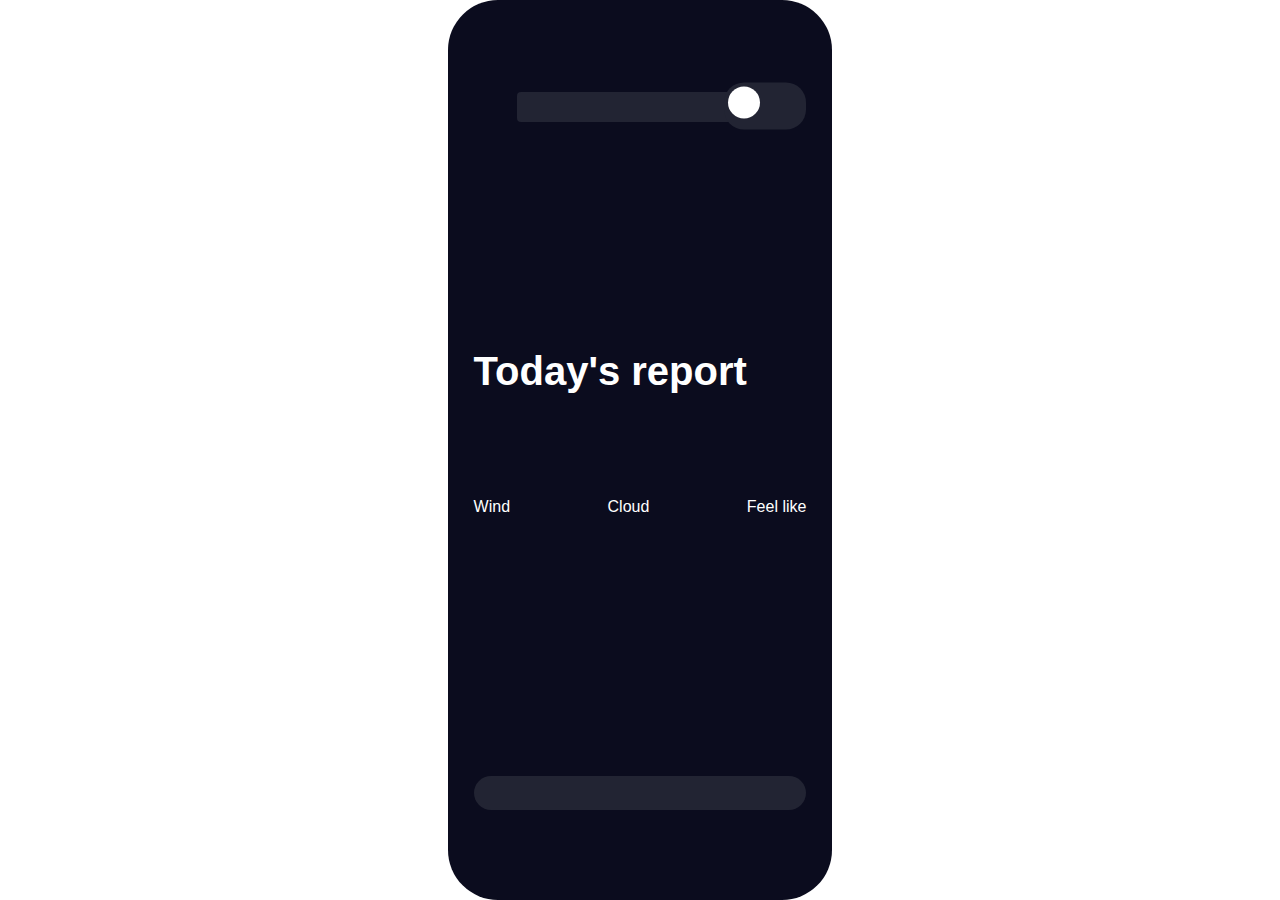
==== index.html @ 8982b8f5 "Feat: add back to home function" ====
<!DOCTYPE html>
<html lang="en">
<head>
    <meta charset="UTF-8">
    <meta http-equiv="X-UA-Compatible" content="IE=edge">
    <meta name="viewport" content="width=device-width, initial-scale=1.0">
    
    <!-- Font -->
    <link href="https://fonts.googleapis.com/css2?family=Montserrat:wght@100;200;300;400;500;600;700;800;900&display=swap" rel="stylesheet">
    
    <!-- Fontawesome -->
    <link rel="stylesheet" href="https://cdnjs.cloudflare.com/ajax/libs/font-awesome/6.2.0/css/all.min.css" integrity="sha512-xh6O/CkQoPOWDdYTDqeRdPCVd1SpvCA9XXcUnZS2FmJNp1coAFzvtCN9BmamE+4aHK8yyUHUSCcJHgXloTyT2A==" crossorigin="anonymous" referrerpolicy="no-referrer" />

    <!-- Bootstrap CSS -->
    <link rel="stylesheet" href="https://stackpath.bootstrapcdn.com/bootstrap/4.3.1/css/bootstrap.min.css" integrity="sha384-ggOyR0iXCbMQv3Xipma34MD+dH/1fQ784/j6cY/iJTQUOhcWr7x9JvoRxT2MZw1T" crossorigin="anonymous">
    <link rel="stylesheet" href="./model/WOW-master/css/libs/animate.css">

    <link rel="stylesheet" href="./assets/style.css">
    <title>Weather App</title>
</head>
<body>
    <div id="weather-app">
        <div class="app__head">
            <div class="app-head__location">
                <div class="location__select-btn">
                    <i class="location-select-btn__icon location-select-btn__icon--location fa-sharp fa-solid fa-location-dot"></i>
                    <input class="location__input" />
                    <button class="location__btn" type="submit" onclick="handleSearchLocation()">
                        <i class="location-select-btn__icon fa-solid fa-magnifying-glass"></i>
                    </button>
                </div>
            </div>
            <div class="app-head__theme">
                <button class="theme__select-btn active">
                    <i class="theme-select-btn__icon fa-sharp fa-solid fa-sun"></i>
                </button>
                <button class="theme__select-btn">
                    <i class="theme-select-btn__icon fa-solid fa-moon"></i>
                </button>
            </div>
        </div>
        <div class="app__content">
            <h1 class="content__title">Today's report</h1>
            <p class="content__location"></p>
            <div class="app__msg--error alert alert-danger" role="alert"></div>
            <div class="content__main-info">
                <div class="main-info__img">
                    <img src="https://ssl.gstatic.com/onebox/weather/64/sunny_s_cloudy.png" alt="">
                </div>
                <div class="main-info__content">
                    <h2></h2>
                    <p></p>
                </div>
            </div>
            <ul class="content__sub-info">
                <li class="sub-info sub-info--wind">
                    <div class="sub-info__img">
                        <i class="fa-sharp fa-solid fa-wind"></i>
                    </div>
                    <div class="sub-info__content">
                        <h3></h3>
                        <p>Wind</p>
                    </div>
                </li>
                <li class="sub-info sub-info--cloud">
                    <div class="sub-info__img">
                        <i class="fa-solid fa-cloud"></i>
                    </div>
                    <div class="sub-info__content">
                        <h3></h3>
                        <p>Cloud</p>
                    </div>
                </li>
                <li class="sub-info sub-info--feel-like">
                    <div class="sub-info__img">
                        <i class="fa-solid fa-temperature-quarter"></i>
                    </div>
                    <div class="sub-info__content">
                        <h3></h3>
                        <p>Feel like</p>
                    </div>
                </li>
                
            </ul>
        </div>
        <div class="app__foot">
            <button class="app-foot__btn app-foot__btn--home">
                <i class="fa-solid fa-house"></i>
            </button>
            <button class="app-foot__btn app-foot__btn--search">
                <i class="fa-sharp fa-solid fa-magnifying-glass"></i>
            </button>
            <button class="app-foot__btn">
                <i class="fa-solid fa-user"></i>
            </button>
        </div>
    </div>

    <script src="./app.js"></script>

</body>
</html>
---- assets/style.css ----
:root {
    --primary: #0b0c1e;
    --white: #fff;
    --black: #000;
    --active-color: #0094ff;
    --hover-color: #222433;
    
}

button:focus {
    outline: none !important;
}

#weather-app {
    display: flex;
    flex-direction: column;
    justify-content: space-between;
    margin: 0 auto;
    text-align: center;
    width: 30vw;
    height: 100vh;
    padding: 10vh 2vw;
    background-color: var(--primary);
    color: var(--white);
    border-radius: 50px;
}

.app__head {
    position: relative;
    display: flex;
    justify-content: center;

}

.app-head__location {
    flex: 1;
}

.location__select-btn {

}

.location-select-btn__icon {

}

.location-select-btn__icon.location-select-btn__icon--location {
    font-size: 20px;
    color: var(--active-color);
}

.location-select-btn__icon.location-select-btn__icon—drop-down {
    font-size: 14px;
}

.location__input {
    padding: 2px 6px;
    margin: 0 10px;
    background: var(--hover-color);
    color: var(--white);
    border: 1px solid transparent;
    outline: none;
    appearance: none;
    border-radius: 4px;
}

.location__input:focus {
    border-color: rgba(255, 255, 255, 0.5);
}

.location__btn {
    font-size: 18px;
    border: transparent;
    outline: none;
    background: var(--hover-color);
    color: var(--white);
    padding: 4px 10px;
    border-radius: 6px;
}

.app-head__theme {
    position: absolute;
    right: 0;
    top: 50%;
    transform: translateY(-50%);
    background: var(--hover-color);
    padding: 4px;
    border-radius: 20px;
}

.theme__select-btn {
    --btn-size: 32px;
    width: var(--btn-size);
    height: var(--btn-size);
    padding:0;
    border: none;
    background: transparent;
    color: var(--white);
    outline: none;
}

.theme__select-btn + .theme__select-btn {
    margin-right: 6px;
}

.theme__select-btn.active,
.theme__select-btn:hover {
    background-color: var(--white);
    color: var(--active-color);
    border-radius: 50%;
}

.theme-select-btn__icon {

}

.app__content {

}

.content__title {
    font-size: 40px;
    font-weight: 800;
    text-align: left;
}

.app__msg--error {
    display: none;
    font-size: 16px;
}

.d-block {
    display: block !important;
}

.content__main-info {
    padding: 2vh 0;
}


.main-info__img img{
    --img-size: 100px;
    width: var(--img-size);
}

.main-info__content h2 {
    font-size: 28px;
}

.main-info__content p{
    font-size: 60px;
    font-weight: 800;
}

.content__sub-info {
    display: flex;
    justify-content: space-between;
    padding: 0;
    list-style: none;
}

.sub-info .sub-info__img i {
    font-size: 44px;
}

.sub-info__img {

}

.app__foot {
    display: flex;
    justify-content: space-between;
    padding: 16px 30px;
    border-radius: 20px;
    background-color: var(--hover-color);
}

.app-foot__btn {
    font-size: 30px;
    color: var(--white);
    background: transparent;
    border: none;
    outline: none;
}

.app-foot__btn:hover {
    color: var(--active-color);
}

/* Responsive for Tablet and mobile*/
@media screen and (max-width: 1023px) {
    #weather-app {
       width: unset; 
       border-radius: 0;
       padding: 10vh 4vw;
    }

    .location__input {
        font-size: 22px;
    }
}

/* Responsive for Tablet */
@media screen and (min-width: 740px) and (max-width: 1023px) {
    
}

/* Responsive for Mobile */
@media screen and (max-width: 739px) {
    #weather-app {
        padding: 16px 30px;
    }

    .location__select-btn {
        text-align: left;
    }

    .location__input {
        font-size: 18px;
        width: 150px;
        margin: 0 4px;
    }

    .content__title {
        font-size: 30px;
        margin: 20px 0;
    }

    .main-info__img img {
        --img-size: 60px;
    }

    .main-info__content p {
        font-size: 30px;
    }

    .sub-info {

    }

    .sub-info .sub-info__img i {
        font-size: 20px;
    }

    .sub-info__content h3 {
        font-size: 20px;
        margin: 6px 0;
    }

    .sub-info__content p {
        font-size: 12px;
    }
}
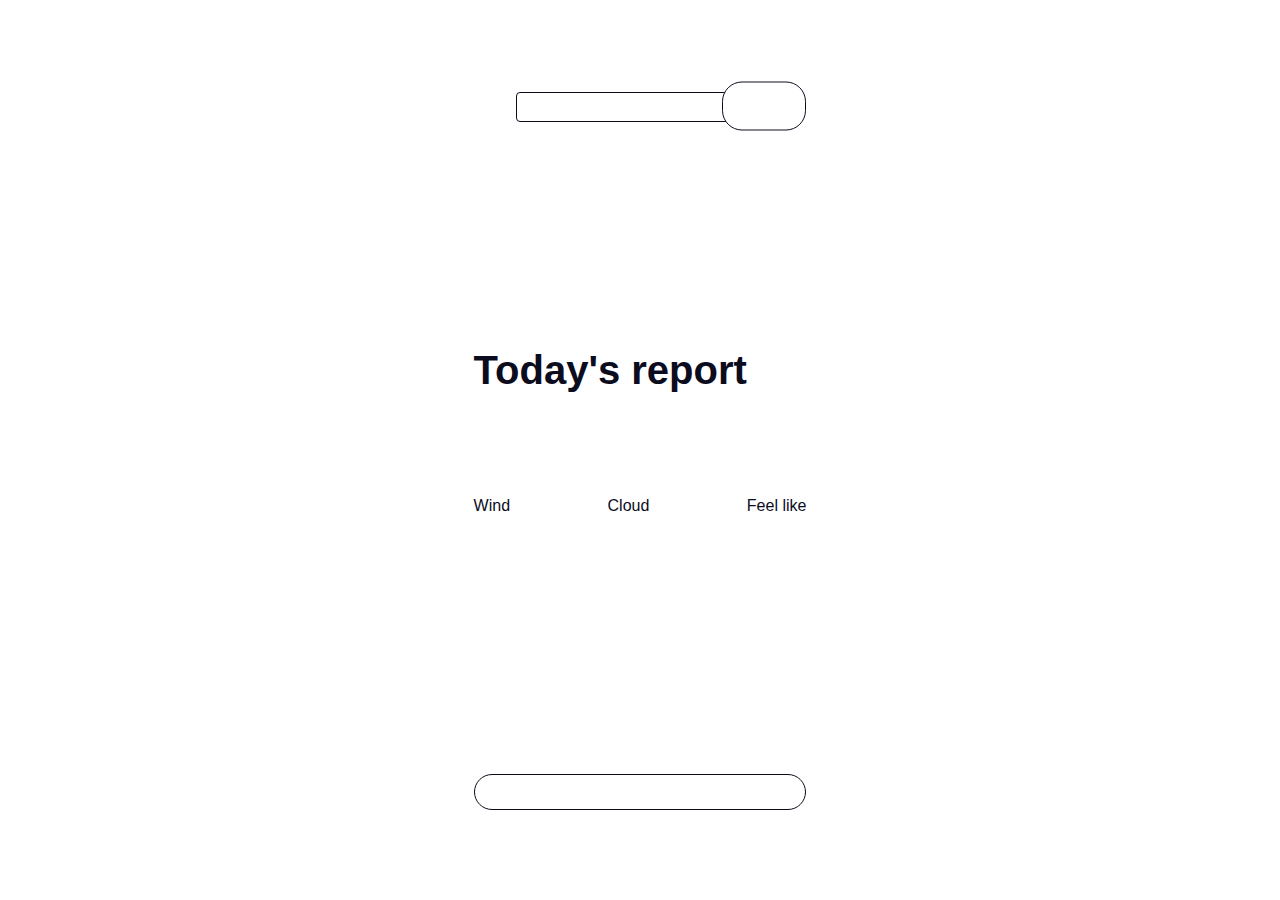
==== commit f5a70fad: "Feat: add function to change dark/light theme" ====
--- a/index.html
+++ b/index.html
@@ -15,11 +15,11 @@
     <link rel="stylesheet" href="https://stackpath.bootstrapcdn.com/bootstrap/4.3.1/css/bootstrap.min.css" integrity="sha384-ggOyR0iXCbMQv3Xipma34MD+dH/1fQ784/j6cY/iJTQUOhcWr7x9JvoRxT2MZw1T" crossorigin="anonymous">
     <link rel="stylesheet" href="./model/WOW-master/css/libs/animate.css">
 
-    <link rel="stylesheet" href="./assets/style.css">
+    <link rel="stylesheet" href="./assets/main-style.css">
     <title>Weather App</title>
 </head>
 <body>
-    <div id="weather-app">
+    <div id="weather-app" class="light">
         <div class="app__head">
             <div class="app-head__location">
                 <div class="location__select-btn">
@@ -31,10 +31,10 @@
                 </div>
             </div>
             <div class="app-head__theme">
-                <button class="theme__select-btn active">
+                <button class="theme__select-btn" onclick="handleChangeTheme(false)">
                     <i class="theme-select-btn__icon fa-sharp fa-solid fa-sun"></i>
                 </button>
-                <button class="theme__select-btn">
+                <button class="theme__select-btn" onclick="handleChangeTheme(true)">
                     <i class="theme-select-btn__icon fa-solid fa-moon"></i>
                 </button>
             </div>
@@ -90,9 +90,9 @@
             <button class="app-foot__btn app-foot__btn--search">
                 <i class="fa-sharp fa-solid fa-magnifying-glass"></i>
             </button>
-            <button class="app-foot__btn">
+            <a class="app-foot__btn app-foot__btn--profile" href="./profile.html">
                 <i class="fa-solid fa-user"></i>
-            </button>
+            </a>
         </div>
     </div>
 
--- a/assets/main-style.css
+++ b/assets/main-style.css
@@ -0,0 +1,310 @@
+:root {
+    --primary: #0b0c1e;
+    --white: #fff;
+    --black: #000;
+    --active-color: #0094ff;
+    --hover-color: #222433;
+    
+}
+
+button:focus {
+    outline: none !important;
+}
+
+#weather-app {
+    display: flex;
+    flex-direction: column;
+    justify-content: space-between;
+    margin: 0 auto;
+    text-align: center;
+    width: 30vw;
+    height: 100vh;
+    padding: 10vh 2vw;
+    background-color: var(--primary);
+    color: var(--white);
+    border-radius: 50px;
+}
+
+#weather-app.light {
+    background-color: var(--white);
+    color: var(--primary);
+}
+
+.app__head {
+    position: relative;
+    display: flex;
+    justify-content: center;
+
+}
+
+.app-head__location {
+    flex: 1;
+}
+
+.location__select-btn {
+
+}
+
+.location-select-btn__icon {
+
+}
+
+.location-select-btn__icon.location-select-btn__icon--location {
+    font-size: 20px;
+    color: var(--active-color);
+}
+
+.location-select-btn__icon.location-select-btn__icon—drop-down {
+    font-size: 14px;
+}
+
+.location__input {
+    padding: 2px 6px;
+    margin: 0 10px;
+    background: var(--hover-color);
+    color: var(--white);
+    border: 1px solid transparent;
+    outline: none;
+    appearance: none;
+    border-radius: 4px;
+}
+
+#weather-app.light .location__input {
+    background-color: var(--white);
+    border-color: var(--primary);
+}
+
+.location__input:focus {
+    border-color: rgba(255, 255, 255, 0.5);
+}
+
+#weather-app.light .location__input:focus {
+    background-color: var(--primary);
+}
+
+.location__btn {
+    font-size: 18px;
+    border: 1px solid transparent;
+    outline: none;
+    background: var(--hover-color);
+    color: var(--white);
+    padding: 4px 10px;
+    border-radius: 6px;
+}
+
+#weather-app.light .location__btn {
+    background: var(--white);
+    color: var(--primary);
+    border-color: var(--primary);
+
+}
+
+.app-head__theme {
+    position: absolute;
+    right: 0;
+    top: 50%;
+    transform: translateY(-50%);
+    background: var(--hover-color);
+    padding: 4px;
+    border-radius: 20px;
+    border: 1px solid transparent;
+}
+
+#weather-app.light .app-head__theme {
+    background: var(--white);
+    border-color: var(--primary);
+
+}
+
+#weather-app.light .theme__select-btn {
+    color: var(--primary);
+
+}
+
+.theme__select-btn {
+    --btn-size: 32px;
+    width: var(--btn-size);
+    height: var(--btn-size);
+    padding:0;
+    border: none;
+    background: transparent;
+    color: var(--white);
+    outline: none;
+}
+
+.theme__select-btn + .theme__select-btn {
+    margin-right: 6px;
+}
+
+.theme__select-btn.active,
+.theme__select-btn:hover {
+    background-color: var(--white);
+    color: var(--active-color) !important;
+    border-radius: 50%;
+}
+
+#weather-app.light .theme__select-btn.active,
+.theme__select-btn:hover {
+    background-color: var(--primary);
+    color: var(--active-color);
+    border-radius: 50%;
+}
+
+.theme-select-btn__icon {
+
+}
+
+.app__content {
+
+}
+
+.content__title {
+    font-size: 40px;
+    font-weight: 800;
+    text-align: left;
+}
+
+.app__msg--error {
+    display: none;
+    font-size: 16px;
+}
+
+.d-block {
+    display: block !important;
+}
+
+.content__main-info {
+    padding: 2vh 0;
+}
+
+
+.main-info__img img{
+    --img-size: 100px;
+    width: var(--img-size);
+}
+
+.main-info__content h2 {
+    font-size: 28px;
+}
+
+.main-info__content p{
+    font-size: 60px;
+    font-weight: 800;
+}
+
+.content__sub-info {
+    display: flex;
+    justify-content: space-between;
+    padding: 0;
+    list-style: none;
+}
+
+.sub-info .sub-info__img i {
+    font-size: 44px;
+}
+
+.sub-info__img {
+
+}
+
+.app__foot {
+    display: flex;
+    justify-content: space-between;
+    padding: 16px 30px;
+    border: 1px solid transparent;
+    border-radius: 20px;
+    background-color: var(--hover-color);
+}
+
+#weather-app.light .app__foot {
+    background-color: var(--white);
+    border-color: var(--primary);
+}
+
+.app-foot__btn {
+    font-size: 30px;
+    color: var(--white);
+    background: transparent;
+    border: none;
+    outline: none;
+}
+
+#weather-app.light .app-foot__btn.active,
+#weather-app.light .app-foot__btn:hover,
+.app-foot__btn.active,
+.app-foot__btn:hover {
+    color: var(--active-color);
+}
+
+#weather-app.light .app-foot__btn {
+    color: var(--primary);
+}
+
+.app-foot__btn:hover {
+    color: var(--active-color);
+}
+
+/* Responsive for Tablet and mobile*/
+@media screen and (max-width: 1023px) {
+    #weather-app {
+       width: unset; 
+       border-radius: 0;
+       padding: 10vh 4vw;
+    }
+
+    .location__input {
+        font-size: 22px;
+    }
+}
+
+/* Responsive for Tablet */
+@media screen and (min-width: 740px) and (max-width: 1023px) {
+    
+}
+
+/* Responsive for Mobile */
+@media screen and (max-width: 739px) {
+    #weather-app {
+        padding: 16px 30px;
+    }
+
+    .location__select-btn {
+        text-align: left;
+    }
+
+    .location__input {
+        font-size: 18px;
+        width: 150px;
+        margin: 0 4px;
+    }
+
+    .content__title {
+        font-size: 30px;
+        margin: 20px 0;
+    }
+
+    .main-info__img img {
+        --img-size: 60px;
+    }
+
+    .main-info__content p {
+        font-size: 30px;
+    }
+
+    .sub-info {
+
+    }
+
+    .sub-info .sub-info__img i {
+        font-size: 20px;
+    }
+
+    .sub-info__content h3 {
+        font-size: 20px;
+        margin: 6px 0;
+    }
+
+    .sub-info__content p {
+        font-size: 12px;
+    }
+}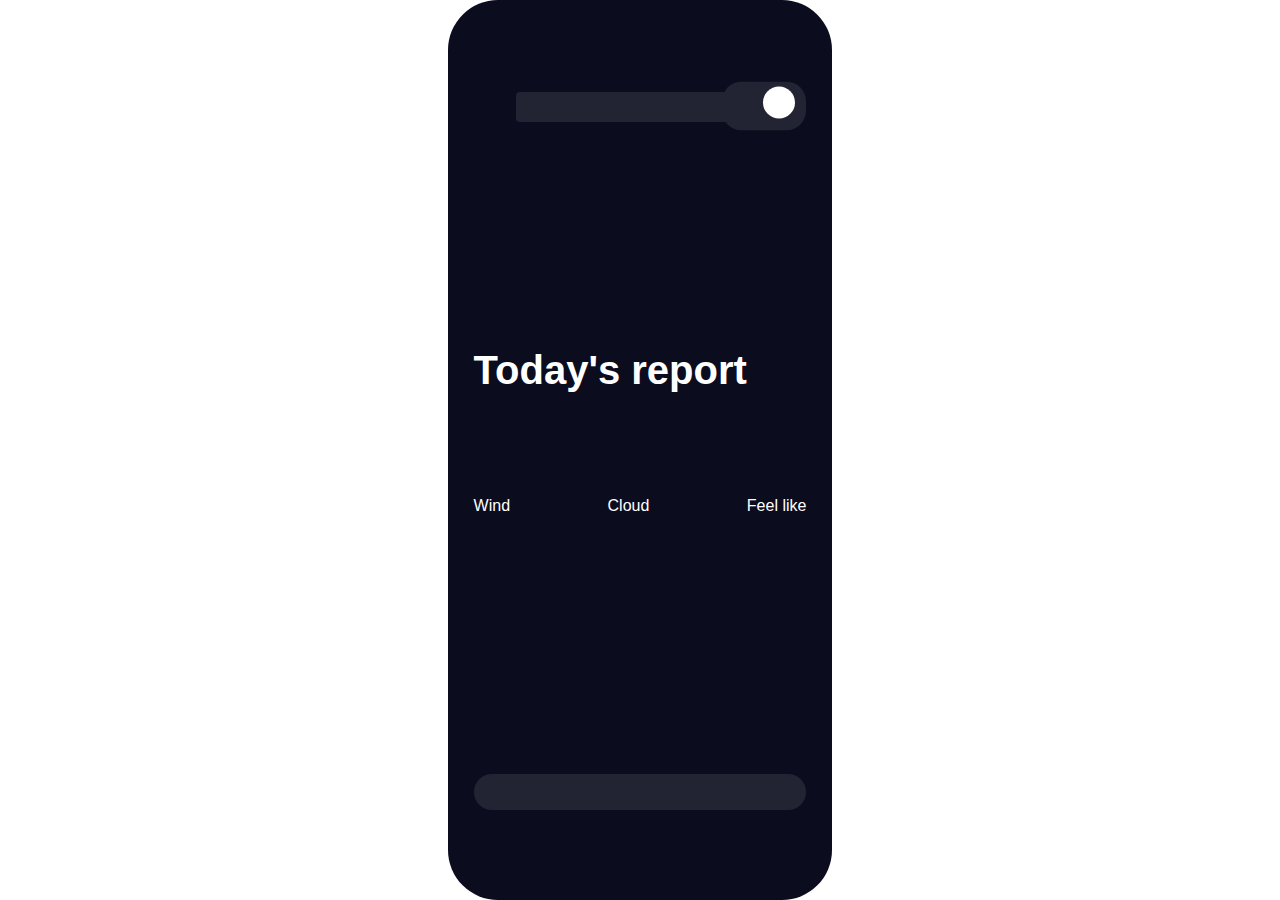
==== commit 5a2975b3: "Chore: fix function of dark/light theme" ====
--- a/index.html
+++ b/index.html
@@ -19,7 +19,7 @@
     <title>Weather App</title>
 </head>
 <body>
-    <div id="weather-app" class="light">
+    <div id="weather-app">
         <div class="app__head">
             <div class="app-head__location">
                 <div class="location__select-btn">
@@ -31,10 +31,10 @@
                 </div>
             </div>
             <div class="app-head__theme">
-                <button class="theme__select-btn" onclick="handleChangeTheme(false)">
+                <button class="theme__select-btn" id="light" onclick="handleChangeTheme(false)">
                     <i class="theme-select-btn__icon fa-sharp fa-solid fa-sun"></i>
                 </button>
-                <button class="theme__select-btn" onclick="handleChangeTheme(true)">
+                <button class="theme__select-btn" id="dark" onclick="handleChangeTheme(true)">
                     <i class="theme-select-btn__icon fa-solid fa-moon"></i>
                 </button>
             </div>
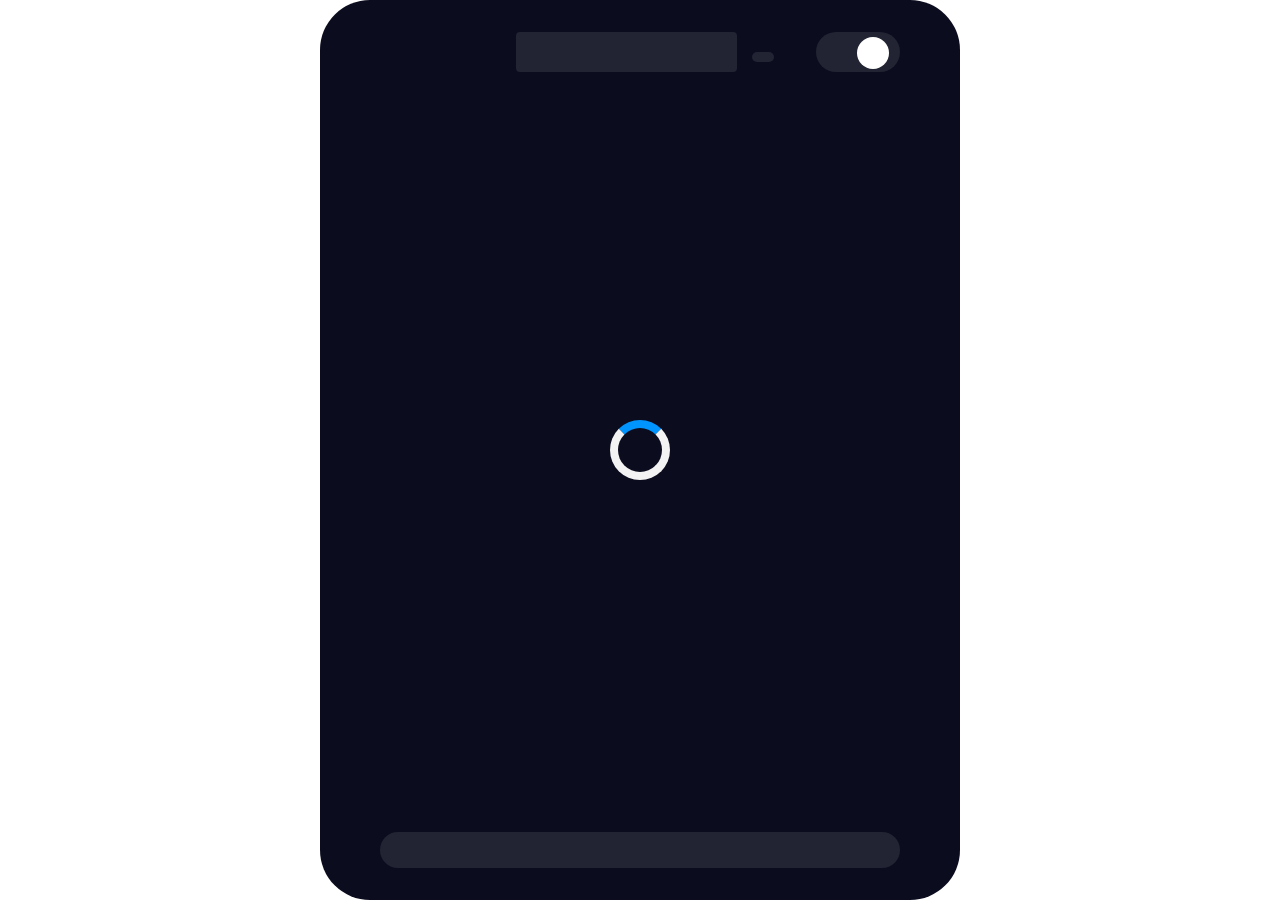
==== commit 1491dc8b: "Feat: add Profile page + fix app's head + foot" ====
--- a/index.html
+++ b/index.html
@@ -19,7 +19,7 @@
     <title>Weather App</title>
 </head>
 <body>
-    <div id="weather-app">
+    <div class="weather-app">
         <div class="app__head">
             <div class="app-head__location">
                 <div class="location__select-btn">
--- a/assets/main-style.css
+++ b/assets/main-style.css
@@ -5,48 +5,63 @@
     --active-color: #0094ff;
     --hover-color: #222433;
     
-}
+    --app-head-height: 40px;
+    --app-x-padding: 32px;
+    --app-y-padding: 60px;
+
+    --search-history-height: 500px;
+}
+
+.loader {
+    margin: auto;
+    border: 8px solid #f3f3f3;
+    border-radius: 50%;
+    border-top: 8px solid var(--active-color);
+    width: 60px;
+    height: 60px;
+    -webkit-animation: spin 2s linear infinite; /* Safari */
+    animation: spin 2s linear infinite;
+}
+
+@keyframes spin {
+    0% { transform: rotate(0deg); }
+    100% { transform: rotate(360deg); }
+  }
 
 button:focus {
     outline: none !important;
 }
 
-#weather-app {
+.weather-app {
+    position: relative;
     display: flex;
     flex-direction: column;
-    justify-content: space-between;
     margin: 0 auto;
     text-align: center;
-    width: 30vw;
+    width: 50vw;
     height: 100vh;
-    padding: 10vh 2vw;
+    padding: var(--app-x-padding) var(--app-y-padding);
     background-color: var(--primary);
     color: var(--white);
     border-radius: 50px;
 }
 
-#weather-app.light {
+.weather-app.light {
     background-color: var(--white);
     color: var(--primary);
+    border: 1px solid var(--primary);
 }
 
 .app__head {
     position: relative;
     display: flex;
     justify-content: center;
-
 }
 
 .app-head__location {
-    flex: 1;
-}
-
-.location__select-btn {
-
-}
-
-.location-select-btn__icon {
-
+    position: fixed;
+    top: var(--app-x-padding);
+    height: var(--app-head-height);
 }
 
 .location-select-btn__icon.location-select-btn__icon--location {
@@ -67,10 +82,12 @@
     outline: none;
     appearance: none;
     border-radius: 4px;
-}
-
-#weather-app.light .location__input {
+    height: 40px;
+}
+
+.weather-app.light .location__input {
     background-color: var(--white);
+    color: var(--active-color);
     border-color: var(--primary);
 }
 
@@ -78,7 +95,7 @@
     border-color: rgba(255, 255, 255, 0.5);
 }
 
-#weather-app.light .location__input:focus {
+.weather-app.light .location__input:focus {
     background-color: var(--primary);
 }
 
@@ -92,7 +109,7 @@
     border-radius: 6px;
 }
 
-#weather-app.light .location__btn {
+.weather-app.light .location__btn {
     background: var(--white);
     color: var(--primary);
     border-color: var(--primary);
@@ -102,21 +119,21 @@
 .app-head__theme {
     position: absolute;
     right: 0;
-    top: 50%;
-    transform: translateY(-50%);
+    top: 0;
+    height: var(--app-head-height);
     background: var(--hover-color);
     padding: 4px;
     border-radius: 20px;
     border: 1px solid transparent;
 }
 
-#weather-app.light .app-head__theme {
+.weather-app.light .app-head__theme {
     background: var(--white);
     border-color: var(--primary);
 
 }
 
-#weather-app.light .theme__select-btn {
+.weather-app.light .theme__select-btn {
     color: var(--primary);
 
 }
@@ -143,24 +160,22 @@
     border-radius: 50%;
 }
 
-#weather-app.light .theme__select-btn.active,
+.weather-app.light .theme__select-btn.active,
 .theme__select-btn:hover {
     background-color: var(--primary);
     color: var(--active-color);
     border-radius: 50%;
 }
 
-.theme-select-btn__icon {
-
-}
-
 .app__content {
+    margin: calc(var(--app-x-padding) + var(--app-head-height) + 30px) 0;
 
 }
 
 .content__title {
     font-size: 40px;
     font-weight: 800;
+    margin-bottom: 30px;
     text-align: left;
 }
 
@@ -208,6 +223,10 @@
 }
 
 .app__foot {
+    position: absolute;
+    left: var(--app-y-padding);
+    right: var(--app-y-padding);
+    bottom: var(--app-x-padding);
     display: flex;
     justify-content: space-between;
     padding: 16px 30px;
@@ -216,7 +235,7 @@
     background-color: var(--hover-color);
 }
 
-#weather-app.light .app__foot {
+.weather-app.light .app__foot {
     background-color: var(--white);
     border-color: var(--primary);
 }
@@ -229,14 +248,14 @@
     outline: none;
 }
 
-#weather-app.light .app-foot__btn.active,
-#weather-app.light .app-foot__btn:hover,
+.weather-app.light .app-foot__btn.active,
+.weather-app.light .app-foot__btn:hover,
 .app-foot__btn.active,
 .app-foot__btn:hover {
     color: var(--active-color);
 }
 
-#weather-app.light .app-foot__btn {
+.weather-app.light .app-foot__btn {
     color: var(--primary);
 }
 
@@ -246,10 +265,9 @@
 
 /* Responsive for Tablet and mobile*/
 @media screen and (max-width: 1023px) {
-    #weather-app {
+    .weather-app {
        width: unset; 
        border-radius: 0;
-       padding: 10vh 4vw;
     }
 
     .location__input {
@@ -257,15 +275,16 @@
     }
 }
 
-/* Responsive for Tablet */
-@media screen and (min-width: 740px) and (max-width: 1023px) {
-    
-}
-
 /* Responsive for Mobile */
 @media screen and (max-width: 739px) {
-    #weather-app {
-        padding: 16px 30px;
+    .weather-app {
+        --app-x-padding: 16px;
+        --app-y-padding: 30px;
+        padding: var(--app-x-padding) var(--app-y-padding);
+    }
+
+    .app-head__location{
+        left: var(--app-y-padding);
     }
 
     .location__select-btn {
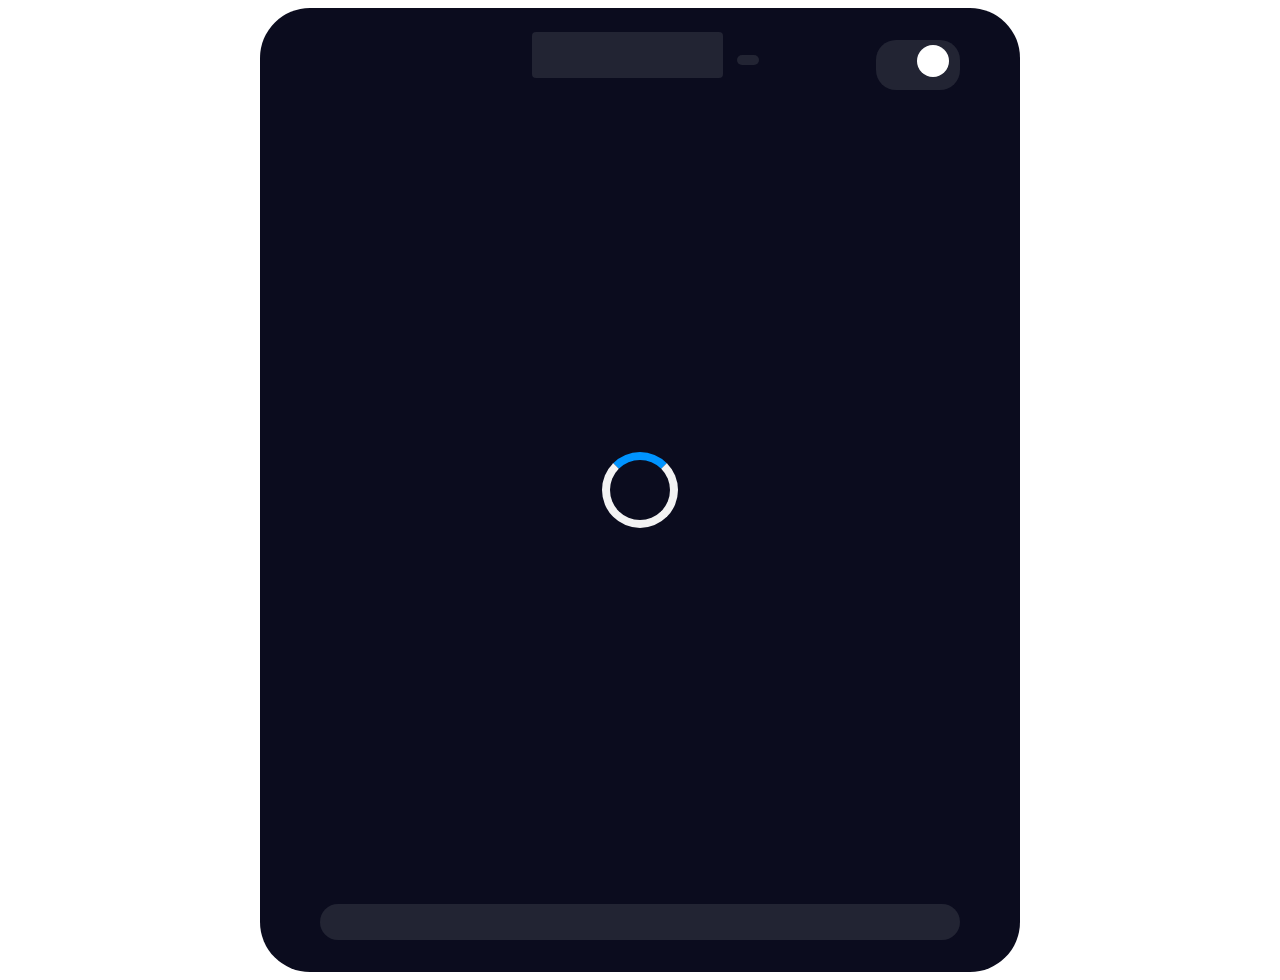
==== commit 17322dbb: "Chore: delete images folder + bootstrap installation" ====
--- a/index.html
+++ b/index.html
@@ -11,10 +11,6 @@
     <!-- Fontawesome -->
     <link rel="stylesheet" href="https://cdnjs.cloudflare.com/ajax/libs/font-awesome/6.2.0/css/all.min.css" integrity="sha512-xh6O/CkQoPOWDdYTDqeRdPCVd1SpvCA9XXcUnZS2FmJNp1coAFzvtCN9BmamE+4aHK8yyUHUSCcJHgXloTyT2A==" crossorigin="anonymous" referrerpolicy="no-referrer" />
 
-    <!-- Bootstrap CSS -->
-    <link rel="stylesheet" href="https://stackpath.bootstrapcdn.com/bootstrap/4.3.1/css/bootstrap.min.css" integrity="sha384-ggOyR0iXCbMQv3Xipma34MD+dH/1fQ784/j6cY/iJTQUOhcWr7x9JvoRxT2MZw1T" crossorigin="anonymous">
-    <link rel="stylesheet" href="./model/WOW-master/css/libs/animate.css">
-
     <link rel="stylesheet" href="./assets/main-style.css">
     <title>Weather App</title>
 </head>
@@ -25,16 +21,16 @@
                 <div class="location__select-btn">
                     <i class="location-select-btn__icon location-select-btn__icon--location fa-sharp fa-solid fa-location-dot"></i>
                     <input class="location__input" />
-                    <button class="location__btn" type="submit" onclick="handleSearchLocation()">
+                    <button class="location__btn" type="submit">
                         <i class="location-select-btn__icon fa-solid fa-magnifying-glass"></i>
                     </button>
                 </div>
             </div>
             <div class="app-head__theme">
-                <button class="theme__select-btn" id="light" onclick="handleChangeTheme(false)">
+                <button class="theme__select-btn theme__select-btn--light">
                     <i class="theme-select-btn__icon fa-sharp fa-solid fa-sun"></i>
                 </button>
-                <button class="theme__select-btn" id="dark" onclick="handleChangeTheme(true)">
+                <button class="theme__select-btn theme__select-btn--dark">
                     <i class="theme-select-btn__icon fa-solid fa-moon"></i>
                 </button>
             </div>
@@ -84,9 +80,9 @@
             </ul>
         </div>
         <div class="app__foot">
-            <button class="app-foot__btn app-foot__btn--home">
+            <a class="app-foot__btn app-foot__btn--home" href="./index.html">
                 <i class="fa-solid fa-house"></i>
-            </button>
+            </a>
             <button class="app-foot__btn app-foot__btn--search">
                 <i class="fa-sharp fa-solid fa-magnifying-glass"></i>
             </button>
@@ -96,7 +92,6 @@
         </div>
     </div>
 
-    <script src="./app.js"></script>
-
+    <script type="module" src="./app.js"></script>
 </body>
 </html>